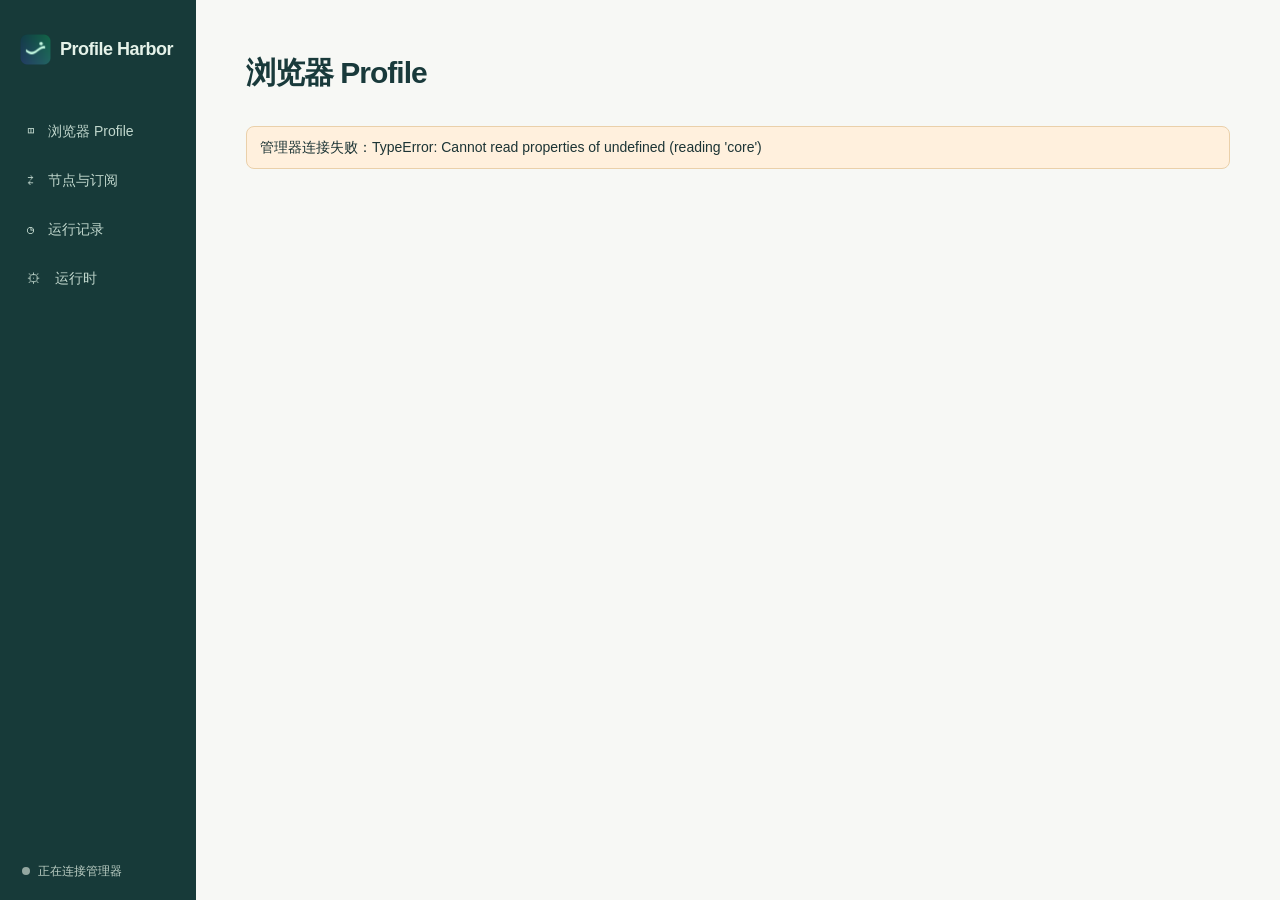
==== ui/index.html @ 551acddf "Ship macOS profile manager with verified proxy routing and isolated Chrome sessions" ====
<!doctype html>
<html lang="zh-CN">
  <head>
    <meta charset="utf-8" />
    <meta name="viewport" content="width=device-width,initial-scale=1" />
    <title>Profile Harbor</title>
    <link rel="stylesheet" href="style.css" />
    <script defer src="app.js"></script>
  </head>
  <body>
    <aside>
      <div class="brand">
        <img src="icon.png" alt="" /><strong>Profile Harbor</strong>
      </div>
      <nav aria-label="导航">
        <button data-nav="profiles">◫　浏览器 Profile</button
        ><button data-nav="nodes">⇄　节点与订阅</button
        ><button data-nav="history">◷　运行记录</button
        ><button data-nav="runtime">⚙　运行时</button>
      </nav>
      <div class="sidefoot">
        <i id="coreDot"></i><span id="coreLabel">正在连接管理器</span>
      </div>
    </aside>
    <main>
      <header>
        <div>
          <h1 id="title">浏览器 Profile</h1>
          <p id="subtitle"></p>
        </div>
        <div id="actions"></div>
      </header>
      <div id="notice" role="status" hidden></div>
      <section id="content" aria-live="polite"></section>
    </main>
    <dialog id="dialog">
      <form id="form">
        <div class="modalhead">
          <h2 id="dialogTitle"></h2>
          <button type="button" id="dismiss" class="close" aria-label="关闭">
            ×
          </button>
        </div>
        <div id="fields"></div>
        <p id="formError" role="alert" hidden></p>
        <footer>
          <button type="button" id="cancel">取消</button
          ><button type="submit" class="primary" id="submit">保存</button>
        </footer>
      </form>
    </dialog>
  </body>
</html>
---- ui/style.css ----
:root {
  color-scheme: light;
  font:
    14px/1.5 "Inter",
    -apple-system,
    BlinkMacSystemFont,
    "PingFang SC",
    sans-serif;
  color: #1c3435;
  background: #f7f8f5;
  --ink: #193a3b;
  --muted: #60716e;
  --line: #d6dfd8;
  --accent: #17675c;
}
* {
  box-sizing: border-box;
}
body {
  display: grid;
  grid-template-columns: 196px minmax(0, 1fr);
  margin: 0;
  min-height: 100vh;
}
aside {
  background: #173a39;
  color: #e5f2e9;
  padding: 34px 15px 20px;
  display: flex;
  flex-direction: column;
  position: sticky;
  top: 0;
  height: 100vh;
}
.brand {
  display: flex;
  align-items: center;
  gap: 9px;
  padding-left: 5px;
  font-size: 18px;
  letter-spacing: -0.5px;
}
.brand img {
  width: 31px;
}
nav {
  margin-top: 45px;
  display: grid;
  gap: 6px;
}
button,
input,
select,
textarea {
  font: inherit;
}
button {
  border: 1px solid var(--line);
  border-radius: 8px;
  padding: 7px 13px;
  background: #fff;
  color: var(--ink);
  cursor: pointer;
}
button:hover {
  background: #edf3ef;
}
button:focus-visible,
:is(input, select, textarea):focus-visible {
  outline: 3px solid #70b5a7;
  outline-offset: 2px;
}
button:disabled {
  opacity: 0.52;
  cursor: wait;
}
nav button {
  background: transparent;
  color: #c1d7cd;
  border: 0;
  text-align: left;
  padding: 11px 12px;
  border-radius: 7px;
}
nav button:hover,
nav button.active {
  background: #2c514d;
  color: #fff;
}
.sidefoot {
  margin-top: auto;
  color: #bccec4;
  display: flex;
  align-items: center;
  gap: 8px;
  font-size: 12px;
  padding-left: 7px;
}
i {
  width: 8px;
  height: 8px;
  display: inline-block;
  background: #93a7a0;
  border-radius: 100%;
}
i.on {
  background: #81dbac;
}
main {
  padding: clamp(25px, 4vw, 50px);
  min-width: 0;
}
header,
.row,
.modalhead,
footer,
.toolbar,
.cardhead {
  display: flex;
  align-items: center;
  justify-content: space-between;
  gap: 12px;
  flex-wrap: wrap;
}
header {
  align-items: flex-start;
  margin-bottom: 27px;
}
h1,
h2,
h3,
p {
  margin: 0;
}
h1 {
  font-size: 30px;
  letter-spacing: -1px;
  font-weight: 680;
  color: var(--ink);
}
h2 {
  font-size: 21px;
}
h3 {
  font-size: 16px;
}
.muted,
header p,
small,
.detail {
  color: var(--muted);
}
header p {
  margin-top: 4px;
}
#actions,
.rowactions {
  display: flex;
  gap: 7px;
  align-items: center;
  flex-wrap: wrap;
}
.primary {
  background: var(--accent);
  border-color: var(--accent);
  color: #fff;
  font-weight: 600;
}
.primary:hover {
  background: #12554c;
}
.danger {
  color: #a43f35;
}
.panel,
.card,
.empty {
  background: #fff;
  border: 1px solid var(--line);
  border-radius: 13px;
}
.panel,
.card {
  padding: 20px;
}
.card,
.panel {
  margin: 12px 0;
}
.cardhead {
  align-items: flex-start;
}
.identity {
  display: flex;
  align-items: center;
  gap: 12px;
}
.avatar {
  font-weight: 700;
  background: #dcece4;
  color: #225a48;
  border-radius: 10px;
  display: grid;
  place-items: center;
  width: 40px;
  height: 40px;
}
.identity small {
  display: block;
  margin-top: 2px;
}
.pill {
  background: #eff2ed;
  color: #566962;
  font-size: 12px;
  padding: 3px 9px;
  border-radius: 20px;
}
.Running {
  background: #d8f0df;
  color: #276640;
}
.Error,
.Paused {
  background: #f9e8cd;
  color: #875919;
}
.details {
  display: flex;
  gap: 24px;
  flex-wrap: wrap;
  margin: 16px 0;
  color: #364d48;
}
.detail {
  font-size: 12px;
  display: block;
}
.error,
#formError {
  color: #983d2a;
  white-space: pre-wrap;
}
.error {
  margin: 10px 0;
}
.empty {
  padding: 50px 20px;
  text-align: center;
}
.empty img {
  width: 54px;
  display: block;
  margin: 0 auto 14px;
}
.empty p {
  margin: 7px auto 17px;
  color: var(--muted);
  max-width: 420px;
}
.toolbar {
  margin: 10px 0;
}
.toolbar input {
  max-width: 320px;
}
input,
select,
textarea {
  width: 100%;
  border: 1px solid #bfcac2;
  border-radius: 7px;
  padding: 8px 10px;
  background: #fff;
  color: var(--ink);
}
textarea {
  font-family: ui-monospace, monospace;
  resize: vertical;
}
label {
  display: grid;
  gap: 6px;
  margin: 12px 0;
  font-weight: 550;
}
.pair {
  display: grid;
  grid-template-columns: 1fr 1fr;
  gap: 14px;
}
.panel p {
  margin: 8px 0 16px;
  overflow-wrap: anywhere;
}
.panel .row + .row {
  border-top: 1px solid var(--line);
  margin-top: 12px;
  padding-top: 12px;
}
.rowactions button {
  font-size: 13px;
  padding: 5px 10px;
}
.scroll {
  overflow: auto;
}
table {
  width: 100%;
  border-collapse: collapse;
  text-align: left;
  font-size: 13px;
}
td,
th {
  padding: 10px 8px;
  border-bottom: 1px solid var(--line);
}
th {
  font-weight: 550;
  color: var(--muted);
  white-space: nowrap;
}
.row span {
  overflow-wrap: anywhere;
}
#notice {
  background: #e6f1e9;
  border: 1px solid #bfd7c9;
  padding: 10px 13px;
  margin: 0 0 14px;
  border-radius: 8px;
  white-space: pre-wrap;
}
#notice.bad {
  background: #fff0dd;
  border-color: #ead0aa;
}
dialog {
  width: min(530px, 94vw);
  border: 1px solid var(--line);
  border-radius: 15px;
  padding: 23px;
  color: var(--ink);
  box-shadow: 0 20px 65px #102d3433;
  max-height: 88vh;
}
dialog::backdrop {
  background: #16343165;
}
.modalhead {
  margin-bottom: 16px;
}
.close {
  border: 0;
  background: none;
  font-size: 23px;
  padding: 0 5px;
}
footer {
  justify-content: flex-end;
  margin-top: 20px;
}
#formError {
  margin-top: 12px;
}
.hint {
  font-size: 12px;
  color: var(--muted);
}
[hidden] {
  display: none !important;
}
code {
  font-size: 12px;
  overflow-wrap: anywhere;
}
.tab {
  border: 0;
  background: transparent;
}
.tab.selected {
  background: #dfeae2;
}
hr {
  border: 0;
  border-top: 1px solid var(--line);
}
@media (max-width: 850px) {
  body {
    grid-template-columns: 165px minmax(0, 1fr);
  }
  main {
    padding: 22px;
  }
  .brand {
    font-size: 16px;
  }
  .details {
    gap: 15px;
  }
}
.check {
  width: auto;
}
details {
  margin-top: 12px;
}
summary {
  color: var(--accent);
  cursor: pointer;
}
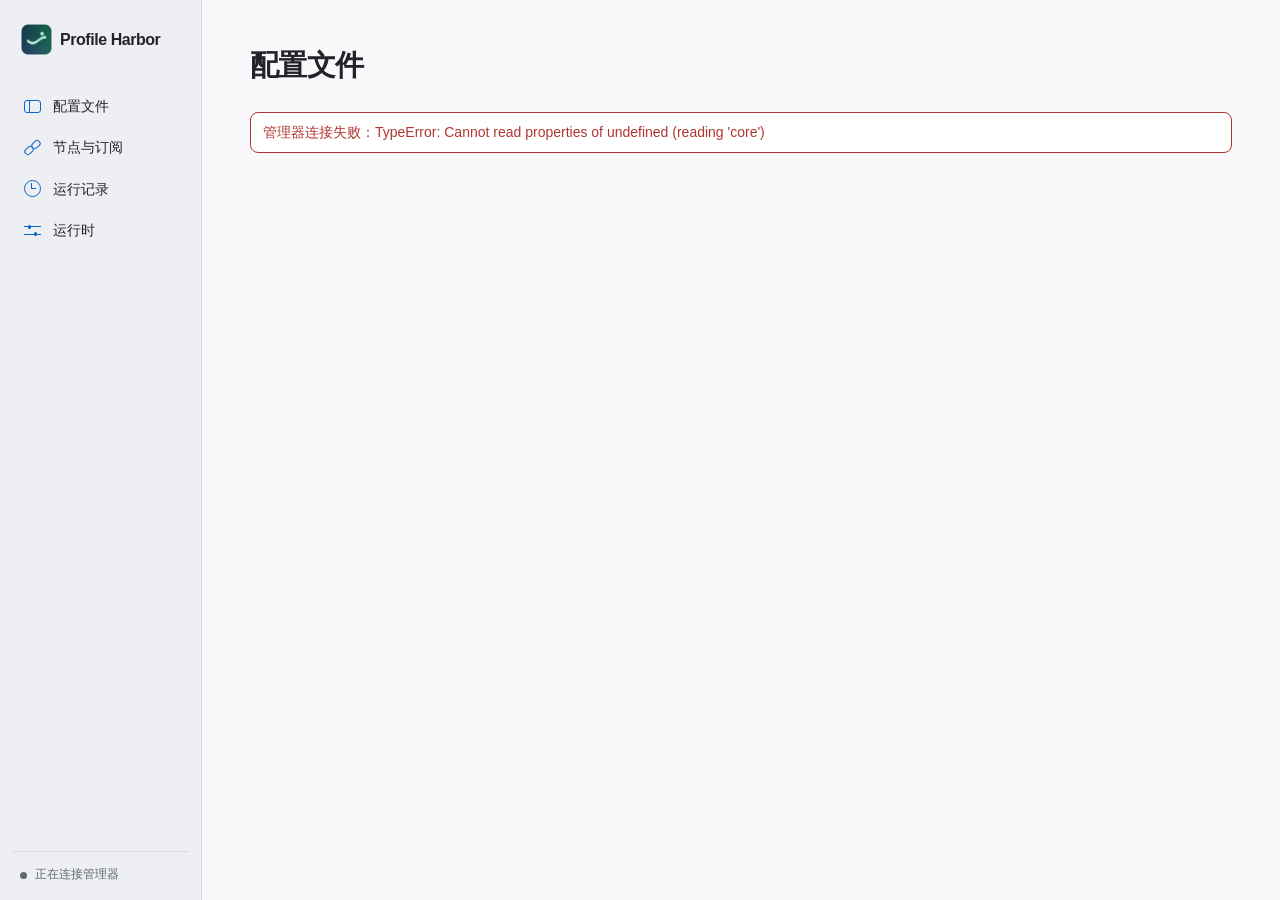
==== commit 18938f63: "Give the macOS manager a profile list with explicit exit IP and timezone" ====
--- a/ui/index.html
+++ b/ui/index.html
@@ -13,10 +13,10 @@
         <img src="icon.png" alt="" /><strong>Profile Harbor</strong>
       </div>
       <nav aria-label="导航">
-        <button data-nav="profiles">◫　浏览器 Profile</button
-        ><button data-nav="nodes">⇄　节点与订阅</button
-        ><button data-nav="history">◷　运行记录</button
-        ><button data-nav="runtime">⚙　运行时</button>
+        <button data-nav="profiles"><span class="nav-icon profiles-icon" aria-hidden="true"></span>配置文件</button>
+        <button data-nav="nodes"><span class="nav-icon nodes-icon" aria-hidden="true"></span>节点与订阅</button>
+        <button data-nav="history"><span class="nav-icon history-icon" aria-hidden="true"></span>运行记录</button>
+        <button data-nav="runtime"><span class="nav-icon runtime-icon" aria-hidden="true"></span>运行时</button>
       </nav>
       <div class="sidefoot">
         <i id="coreDot"></i><span id="coreLabel">正在连接管理器</span>
@@ -25,15 +25,15 @@
     <main>
       <header>
         <div>
-          <h1 id="title">浏览器 Profile</h1>
+          <h1 id="title">配置文件</h1>
           <p id="subtitle"></p>
         </div>
         <div id="actions"></div>
       </header>
       <div id="notice" role="status" hidden></div>
-      <section id="content" aria-live="polite"></section>
+      <section id="content" aria-labelledby="title"></section>
     </main>
-    <dialog id="dialog">
+    <dialog id="dialog" aria-labelledby="dialogTitle">
       <form id="form">
         <div class="modalhead">
           <h2 id="dialogTitle"></h2>
--- a/ui/style.css
+++ b/ui/style.css
@@ -1,412 +1,147 @@
 :root {
-  color-scheme: light;
-  font:
-    14px/1.5 "Inter",
-    -apple-system,
-    BlinkMacSystemFont,
-    "PingFang SC",
-    sans-serif;
-  color: #1c3435;
-  background: #f7f8f5;
-  --ink: #193a3b;
-  --muted: #60716e;
-  --line: #d6dfd8;
-  --accent: #17675c;
-}
-* {
-  box-sizing: border-box;
-}
-body {
-  display: grid;
-  grid-template-columns: 196px minmax(0, 1fr);
-  margin: 0;
-  min-height: 100vh;
-}
-aside {
-  background: #173a39;
-  color: #e5f2e9;
-  padding: 34px 15px 20px;
-  display: flex;
-  flex-direction: column;
-  position: sticky;
-  top: 0;
-  height: 100vh;
-}
-.brand {
-  display: flex;
-  align-items: center;
-  gap: 9px;
-  padding-left: 5px;
-  font-size: 18px;
-  letter-spacing: -0.5px;
-}
-.brand img {
-  width: 31px;
-}
-nav {
-  margin-top: 45px;
-  display: grid;
-  gap: 6px;
-}
-button,
-input,
-select,
-textarea {
-  font: inherit;
-}
-button {
-  border: 1px solid var(--line);
-  border-radius: 8px;
-  padding: 7px 13px;
-  background: #fff;
-  color: var(--ink);
-  cursor: pointer;
-}
-button:hover {
-  background: #edf3ef;
-}
-button:focus-visible,
-:is(input, select, textarea):focus-visible {
-  outline: 3px solid #70b5a7;
-  outline-offset: 2px;
-}
-button:disabled {
-  opacity: 0.52;
-  cursor: wait;
-}
-nav button {
-  background: transparent;
-  color: #c1d7cd;
-  border: 0;
-  text-align: left;
-  padding: 11px 12px;
-  border-radius: 7px;
-}
-nav button:hover,
-nav button.active {
-  background: #2c514d;
-  color: #fff;
-}
-.sidefoot {
-  margin-top: auto;
-  color: #bccec4;
-  display: flex;
-  align-items: center;
-  gap: 8px;
-  font-size: 12px;
-  padding-left: 7px;
-}
-i {
-  width: 8px;
-  height: 8px;
-  display: inline-block;
-  background: #93a7a0;
-  border-radius: 100%;
-}
-i.on {
-  background: #81dbac;
-}
-main {
-  padding: clamp(25px, 4vw, 50px);
-  min-width: 0;
-}
-header,
-.row,
-.modalhead,
-footer,
-.toolbar,
-.cardhead {
-  display: flex;
-  align-items: center;
-  justify-content: space-between;
-  gap: 12px;
-  flex-wrap: wrap;
-}
-header {
-  align-items: flex-start;
-  margin-bottom: 27px;
-}
-h1,
-h2,
-h3,
-p {
-  margin: 0;
-}
-h1 {
-  font-size: 30px;
-  letter-spacing: -1px;
-  font-weight: 680;
+  color-scheme: light dark;
+  font: 14px/1.48 -apple-system, BlinkMacSystemFont, "PingFang SC", sans-serif;
+  --ink: #22242a;
+  --muted: #616772;
+  --accent: #0867ca;
+  --primary: #0867ca;
+  --bg: #f9f9fb;
+  --sidebar: #eeeff3;
+  --surface: #fff;
+  --control: #fff;
+  --hover: #f0f1f5;
+  --selection: #dce7f8;
+  --line: #dadce2;
+  --rule: #e9eaee;
+  --good: #24724b;
+  --warn: #925900;
+  --bad: #b03632;
+  --shadow: 0 1px 2px #12203b0c;
+  background: var(--bg);
   color: var(--ink);
 }
-h2 {
-  font-size: 21px;
-}
-h3 {
-  font-size: 16px;
-}
-.muted,
-header p,
-small,
-.detail {
-  color: var(--muted);
-}
-header p {
-  margin-top: 4px;
-}
-#actions,
-.rowactions {
-  display: flex;
-  gap: 7px;
-  align-items: center;
-  flex-wrap: wrap;
-}
-.primary {
-  background: var(--accent);
-  border-color: var(--accent);
-  color: #fff;
-  font-weight: 600;
-}
-.primary:hover {
-  background: #12554c;
-}
-.danger {
-  color: #a43f35;
-}
-.panel,
-.card,
-.empty {
-  background: #fff;
-  border: 1px solid var(--line);
-  border-radius: 13px;
-}
-.panel,
-.card {
-  padding: 20px;
-}
-.card,
-.panel {
-  margin: 12px 0;
-}
-.cardhead {
-  align-items: flex-start;
-}
-.identity {
-  display: flex;
-  align-items: center;
-  gap: 12px;
-}
-.avatar {
-  font-weight: 700;
-  background: #dcece4;
-  color: #225a48;
-  border-radius: 10px;
-  display: grid;
-  place-items: center;
-  width: 40px;
-  height: 40px;
-}
-.identity small {
-  display: block;
-  margin-top: 2px;
-}
-.pill {
-  background: #eff2ed;
-  color: #566962;
-  font-size: 12px;
-  padding: 3px 9px;
-  border-radius: 20px;
-}
-.Running {
-  background: #d8f0df;
-  color: #276640;
-}
-.Error,
-.Paused {
-  background: #f9e8cd;
-  color: #875919;
-}
-.details {
-  display: flex;
-  gap: 24px;
-  flex-wrap: wrap;
-  margin: 16px 0;
-  color: #364d48;
-}
-.detail {
-  font-size: 12px;
-  display: block;
-}
-.error,
-#formError {
-  color: #983d2a;
-  white-space: pre-wrap;
-}
-.error {
-  margin: 10px 0;
-}
-.empty {
-  padding: 50px 20px;
-  text-align: center;
-}
-.empty img {
-  width: 54px;
-  display: block;
-  margin: 0 auto 14px;
-}
-.empty p {
-  margin: 7px auto 17px;
-  color: var(--muted);
-  max-width: 420px;
-}
-.toolbar {
-  margin: 10px 0;
-}
-.toolbar input {
-  max-width: 320px;
-}
-input,
-select,
-textarea {
-  width: 100%;
-  border: 1px solid #bfcac2;
-  border-radius: 7px;
-  padding: 8px 10px;
-  background: #fff;
-  color: var(--ink);
-}
-textarea {
-  font-family: ui-monospace, monospace;
-  resize: vertical;
-}
-label {
-  display: grid;
-  gap: 6px;
-  margin: 12px 0;
-  font-weight: 550;
-}
-.pair {
-  display: grid;
-  grid-template-columns: 1fr 1fr;
-  gap: 14px;
-}
-.panel p {
-  margin: 8px 0 16px;
-  overflow-wrap: anywhere;
-}
-.panel .row + .row {
-  border-top: 1px solid var(--line);
-  margin-top: 12px;
-  padding-top: 12px;
-}
-.rowactions button {
-  font-size: 13px;
-  padding: 5px 10px;
-}
-.scroll {
-  overflow: auto;
-}
-table {
-  width: 100%;
-  border-collapse: collapse;
-  text-align: left;
-  font-size: 13px;
-}
-td,
-th {
-  padding: 10px 8px;
-  border-bottom: 1px solid var(--line);
-}
-th {
-  font-weight: 550;
-  color: var(--muted);
-  white-space: nowrap;
-}
-.row span {
-  overflow-wrap: anywhere;
-}
-#notice {
-  background: #e6f1e9;
-  border: 1px solid #bfd7c9;
-  padding: 10px 13px;
-  margin: 0 0 14px;
-  border-radius: 8px;
-  white-space: pre-wrap;
-}
-#notice.bad {
-  background: #fff0dd;
-  border-color: #ead0aa;
-}
-dialog {
-  width: min(530px, 94vw);
-  border: 1px solid var(--line);
-  border-radius: 15px;
-  padding: 23px;
-  color: var(--ink);
-  box-shadow: 0 20px 65px #102d3433;
-  max-height: 88vh;
-}
-dialog::backdrop {
-  background: #16343165;
-}
-.modalhead {
-  margin-bottom: 16px;
-}
-.close {
-  border: 0;
-  background: none;
-  font-size: 23px;
-  padding: 0 5px;
-}
-footer {
-  justify-content: flex-end;
-  margin-top: 20px;
-}
-#formError {
-  margin-top: 12px;
-}
-.hint {
-  font-size: 12px;
-  color: var(--muted);
-}
-[hidden] {
-  display: none !important;
-}
-code {
-  font-size: 12px;
-  overflow-wrap: anywhere;
-}
-.tab {
-  border: 0;
-  background: transparent;
-}
-.tab.selected {
-  background: #dfeae2;
-}
-hr {
-  border: 0;
-  border-top: 1px solid var(--line);
-}
-@media (max-width: 850px) {
-  body {
-    grid-template-columns: 165px minmax(0, 1fr);
-  }
-  main {
-    padding: 22px;
-  }
-  .brand {
-    font-size: 16px;
-  }
-  .details {
-    gap: 15px;
+@media (prefers-color-scheme: dark) {
+  :root {
+    --ink: #f0f0f3; --muted: #adaeb8; --accent: #80b9ff; --primary: #1c60ad;
+    --bg: #202125; --sidebar: #26272c; --surface: #2b2c31; --control: #35363c;
+    --hover: #3b3d45; --selection: #334661; --line: #4a4b54; --rule: #414249;
+    --good: #88d4a7; --warn: #efbf73; --bad: #ff9992; --shadow: none;
   }
 }
-.check {
-  width: auto;
+* { box-sizing: border-box; }
+body { display: grid; grid-template-columns: 202px minmax(0,1fr); min-height: 100vh; margin: 0; }
+aside { position: sticky; top: 0; height: 100vh; padding: 24px 12px 16px; display: flex; flex-direction: column; background: var(--sidebar); border-right: 1px solid var(--line); }
+.brand, nav button, .sidefoot, .identity, .profile-controls, .pill, .rowactions, #actions { display: flex; align-items: center; }
+.brand { gap: 8px; padding: 0 9px; font-size: 16px; letter-spacing: -.45px; }
+.brand img { width: 31px; height: 31px; }
+nav { display: grid; gap: 3px; margin-top: 32px; }
+button, input, select, textarea { font: inherit; color: inherit; }
+button, .more summary { background: var(--control); border: 1px solid var(--line); border-radius: 7px; box-shadow: var(--shadow); padding: 5px 12px; line-height: 1.45; cursor: pointer; }
+button:hover, .more summary:hover { background: var(--hover); }
+button:disabled { opacity: .55; cursor: wait; }
+:focus-visible { outline: 3px solid var(--accent); outline-offset: 2px; }
+nav button { gap: 12px; padding: 9px 12px; background: transparent; border: 0; box-shadow: none; text-align: left; }
+nav button.active { background: var(--selection); font-weight: 600; }
+.nav-icon { position: relative; display: inline-block; width: 17px; height: 17px; color: var(--accent); flex: none; }
+.nav-icon::after, .nav-icon::before { content: ""; position: absolute; }
+.profiles-icon::before { inset: 2px 0; border: 1.6px solid; border-radius: 3px; }
+.profiles-icon::after { left: 5px; top: 3px; bottom: 3px; border-left: 1.5px solid; }
+.nodes-icon::before, .nodes-icon::after { width: 8px; height: 5px; border: 1.6px solid; border-radius: 4px; transform: rotate(-42deg); }
+.nodes-icon::before { top: 2px; right: 0; }
+.nodes-icon::after { bottom: 2px; left: 0; }
+.history-icon { border: 1.6px solid; border-radius: 50%; }
+.history-icon::before { left: 6px; top: 2px; width: 4px; height: 5px; border-left: 1.5px solid; border-bottom: 1.5px solid; }
+.runtime-icon::before { inset: 4px 0; border-block: 1.5px solid; }
+.runtime-icon::after { height: 4px; width: 3px; top: 3px; left: 4px; background: currentColor; box-shadow: 6px 7px currentColor; border-radius: 2px; }
+.sidefoot { margin-top: auto; gap: 8px; padding: 14px 8px 0; border-top: 1px solid var(--line); font-size: 12px; color: var(--muted); }
+#coreDot, .pill::before { width: 7px; height: 7px; border-radius: 50%; background: currentColor; }
+#coreDot.on { color: var(--good); }
+main { width: 100%; max-width: 1200px; min-width: 0; margin-inline: auto; padding: clamp(26px,4vw,48px); }
+header, .row, .modalhead, footer, .toolbar, .cardhead { display: flex; align-items: center; justify-content: space-between; gap: 12px; flex-wrap: wrap; }
+header { margin-bottom: 24px; }
+h1, h2, h3, p, dl, dd { margin: 0; }
+h1 { font-size: 29px; line-height: 1.2; letter-spacing: -.7px; }
+h2 { font-size: 20px; }
+h3 { font-size: 16px; font-weight: 620; overflow-wrap: anywhere; }
+header p { margin-top: 5px; font-size: 13px; }
+.muted, header p, small, dt, .detail, .hint { color: var(--muted); }
+.rowactions, #actions { gap: 7px; flex-wrap: wrap; }
+.primary { background: var(--primary); border-color: transparent; color: white; font-weight: 550; }
+.primary:hover { background: var(--primary); filter: brightness(1.1); }
+.danger, .error, #formError { color: var(--bad); }
+.panel, #cards, .empty { background: var(--surface); border: 1px solid var(--line); border-radius: 12px; box-shadow: var(--shadow); }
+.panel { padding: 19px; margin: 12px 0; }
+#cards > .empty { border: 0; box-shadow: none; }
+.profile-row { display: grid; grid-template-columns: minmax(0,1fr) auto; align-items: center; gap: 14px 12px; padding: 19px 22px; }
+.profile-row + .profile-row { border-top: 1px solid var(--rule); }
+.cardhead { grid-area: 1 / 1; justify-content: flex-start; gap: 8px 14px; }
+.identity { min-width: 0; gap: 10px; }
+.identity small { display: block; overflow-wrap: anywhere; }
+.avatar { flex: none; display: grid; place-items: center; width: 37px; height: 37px; background: var(--selection); color: var(--accent); border-radius: 10px; font-size: 17px; font-weight: 600; }
+.pill { gap: 5px; color: var(--muted); font-size: 12px; white-space: nowrap; }
+.pill::before { content: ""; width: 6px; height: 6px; }
+.Running { color: var(--good); }
+.Error, .Paused { color: var(--warn); }
+.profile-controls { grid-area: 1 / 2; align-self: start; gap: 6px; }
+.profile-controls button, .more summary { font-size: 13px; }
+.launch { color: var(--accent); font-weight: 600; }
+.network-fields { grid-column: 1/-1; display: grid; grid-template-columns: minmax(0,1.25fr) minmax(0,1fr); margin-left: 47px; gap: 16px; }
+.network-fields dt { font-size: 12px; margin-bottom: 2px; }
+.network-fields dd { font: 500 14px/1.5 ui-monospace, "SFMono-Regular", monospace; overflow-wrap: anywhere; user-select: text; }
+.network-fields .pending { color: var(--muted); font-family: inherit; font-weight: 400; }
+.profile-metrics, .profile-row .error { grid-column: 1/-1; margin-left: 47px; }
+.more { position: relative; margin: 0; }
+.more summary { display: grid; place-items: center; list-style: none; width: 32px; height: 30px; padding: 0; font-size: 0; }
+.more summary::-webkit-details-marker { display: none; }
+.more summary::after { content: "•••"; font-size: 11px; letter-spacing: 1px; color: var(--muted); }
+.more[open] .rowactions { position: absolute; z-index: 3; top: calc(100% + 4px); right: 0; display: grid; gap: 1px; min-width: 132px; padding: 4px; background: var(--surface); border: 1px solid var(--line); border-radius: 9px; box-shadow: 0 5px 20px #0002; }
+.more button { text-align: left; border: 0; background: transparent; box-shadow: none; }
+.more button:hover { background: var(--hover); }
+.details { display: flex; flex-wrap: wrap; gap: 22px; margin-top: 12px; }
+.detail { display: block; font-size: 12px; }
+.error, #formError, #notice { white-space: pre-wrap; overflow-wrap: anywhere; }
+.empty { text-align: center; padding: 46px 20px; }
+.empty img { display: block; width: 48px; margin: 0 auto 13px; }
+.empty p { margin: 7px auto 15px; max-width: 420px; color: var(--muted); }
+.toolbar { margin: 12px 0; }
+.search-box { margin: 0; position: relative; width: min(255px,100%); }
+.search-box::before { content: ""; position: absolute; left: 11px; top: 9px; width: 8px; height: 8px; border: 1.5px solid var(--muted); border-radius: 50%; pointer-events: none; }
+.search-box::after { content: ""; position: absolute; left: 20px; top: 19px; width: 5px; border-bottom: 1.5px solid var(--muted); transform: rotate(45deg); pointer-events: none; }
+input, select, textarea { width: 100%; min-width: 0; border: 1px solid var(--line); background: var(--control); border-radius: 7px; padding: 6px 9px; }
+input[type=search] { appearance: none; padding-left: 32px; font-weight: 400; }
+textarea, code { font-family: ui-monospace, monospace; }
+textarea { resize: vertical; }
+label { display: grid; gap: 5px; margin: 12px 0; font-weight: 550; }
+.pair { display: grid; grid-template-columns: repeat(2,minmax(0,1fr)); gap: 14px; }
+.panel p { margin: 8px 0 16px; overflow-wrap: anywhere; }
+.panel .row + .row { border-top: 1px solid var(--rule); margin-top: 12px; padding-top: 12px; }
+.rowactions button { font-size: 13px; }
+.scroll { overflow: auto; }
+table { width: 100%; border-collapse: collapse; text-align: left; font-size: 13px; }
+td, th { padding: 10px 8px; border-bottom: 1px solid var(--rule); }
+th { color: var(--muted); font-weight: 550; white-space: nowrap; }
+.row span, code { overflow-wrap: anywhere; }
+#notice { background: var(--selection); border-radius: 8px; padding: 9px 12px; margin-bottom: 13px; }
+#notice.bad { color: var(--bad); background: var(--surface); border: 1px solid currentColor; }
+dialog { width: min(500px,94vw); max-height: 88vh; border: 1px solid var(--line); background: var(--surface); color: var(--ink); border-radius: 14px; padding: 22px; box-shadow: 0 16px 60px #0003; }
+dialog::backdrop { background: #14182548; }
+.modalhead { margin-bottom: 15px; }
+.close { border: 0; background: transparent; box-shadow: none; font-size: 22px; color: var(--muted); padding: 0 6px; }
+footer { justify-content: flex-end; margin-top: 20px; }
+#formError, details { margin-top: 12px; }
+.hint, code { font-size: 12px; }
+[hidden] { display: none !important; }
+.tab { border: 0; box-shadow: none; background: transparent; }
+.tab.selected { background: var(--selection); color: var(--accent); }
+hr { border: 0; border-top: 1px solid var(--line); }
+.check { width: auto; }
+summary { color: var(--accent); cursor: pointer; }
+#manual { border: 0; padding: 0; margin: 0; min-width: 0; }
+@media (max-width: 850px) {
+  body { grid-template-columns: 166px minmax(0,1fr); }
+  main { padding: 24px; }
+  .brand { font-size: 14px; padding-inline: 2px; gap: 6px; white-space: nowrap; }
+  .brand img { width: 26px; height: 26px; }
+  .profile-row { padding: 15px; }
+  .network-fields, .profile-metrics, .profile-row .error { margin-left: 0; }
 }
-details {
-  margin-top: 12px;
-}
-summary {
-  color: var(--accent);
-  cursor: pointer;
-}
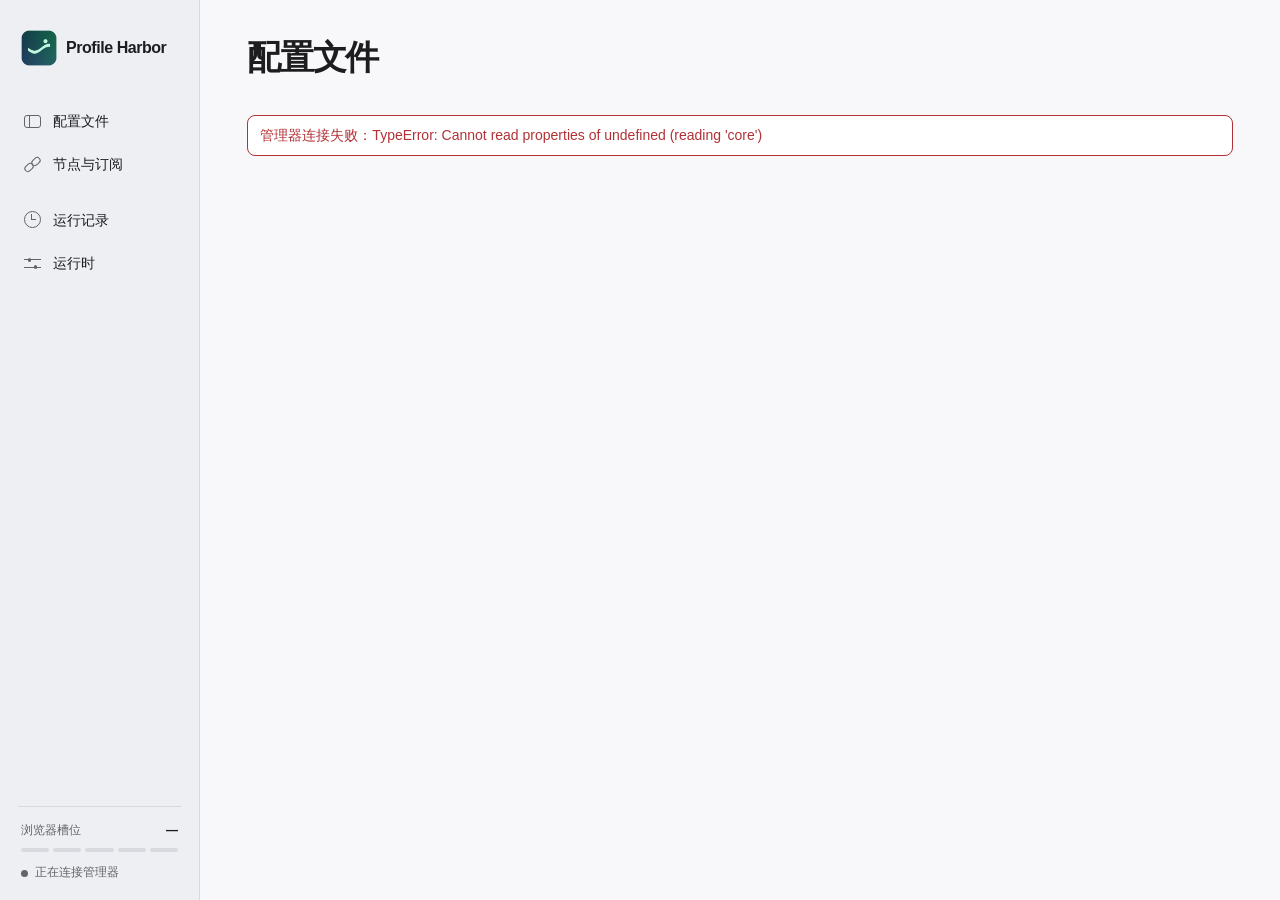
==== commit 738b49b7: "Remove Obscura and redesign the Chrome profile manager" ====
--- a/ui/index.html
+++ b/ui/index.html
@@ -19,7 +19,9 @@
         <button data-nav="runtime"><span class="nav-icon runtime-icon" aria-hidden="true"></span>运行时</button>
       </nav>
       <div class="sidefoot">
-        <i id="coreDot"></i><span id="coreLabel">正在连接管理器</span>
+        <div class="capacity"><span>浏览器槽位</span><strong id="slotCount">—</strong></div>
+        <div id="slotMeter" aria-hidden="true"><i></i><i></i><i></i><i></i><i></i></div>
+        <div class="core-state"><i id="coreDot"></i><span id="coreLabel">正在连接管理器</span></div>
       </div>
     </aside>
     <main>
--- a/ui/style.css
+++ b/ui/style.css
@@ -1,47 +1,38 @@
 :root {
   color-scheme: light dark;
   font: 14px/1.48 -apple-system, BlinkMacSystemFont, "PingFang SC", sans-serif;
-  --ink: #22242a;
-  --muted: #616772;
-  --accent: #0867ca;
-  --primary: #0867ca;
-  --bg: #f9f9fb;
-  --sidebar: #eeeff3;
-  --surface: #fff;
-  --control: #fff;
-  --hover: #f0f1f5;
-  --selection: #dce7f8;
-  --line: #dadce2;
-  --rule: #e9eaee;
-  --good: #24724b;
-  --warn: #925900;
-  --bad: #b03632;
-  --shadow: 0 1px 2px #12203b0c;
-  background: var(--bg);
-  color: var(--ink);
+  --ink: #1d1d1f; --muted: #62646b; --accent: #0065c8; --primary: #006bd6;
+  --bg: #f8f8fa; --sidebar: #eeeff2; --surface: #fff; --control: #fff;
+  --inset: #f5f5f7; --hover: #e8e9ed; --selection: #e4efff;
+  --line: #d8d9de; --rule: #e9eaee; --good: #23694a; --warn: #895308; --bad: #b23135;
+  --shadow: 0 1px 2px #171d2a08, 0 4px 12px #171d2a04;
+  background: var(--bg); color: var(--ink); font-optical-sizing: auto;
 }
 @media (prefers-color-scheme: dark) {
   :root {
-    --ink: #f0f0f3; --muted: #adaeb8; --accent: #80b9ff; --primary: #1c60ad;
-    --bg: #202125; --sidebar: #26272c; --surface: #2b2c31; --control: #35363c;
-    --hover: #3b3d45; --selection: #334661; --line: #4a4b54; --rule: #414249;
-    --good: #88d4a7; --warn: #efbf73; --bad: #ff9992; --shadow: none;
+    --ink: #f5f5f7; --muted: #abadb5; --accent: #77baff; --primary: #1467bd;
+    --bg: #19191b; --sidebar: #222225; --surface: #29292c; --control: #323236;
+    --inset: #222225; --hover: #3c3c40; --selection: #273e59;
+    --line: #454549; --rule: #3a3a3d; --good: #88d6aa; --warn: #eec47f; --bad: #ff989a;
+    --shadow: 0 1px 3px #0002;
   }
 }
 * { box-sizing: border-box; }
-body { display: grid; grid-template-columns: 202px minmax(0,1fr); min-height: 100vh; margin: 0; }
-aside { position: sticky; top: 0; height: 100vh; padding: 24px 12px 16px; display: flex; flex-direction: column; background: var(--sidebar); border-right: 1px solid var(--line); }
+body { display: grid; grid-template-columns: 200px minmax(0,1fr); min-height: 100vh; margin: 0; }
+aside { position: sticky; top: 0; height: 100vh; padding: 30px 12px 18px; display: flex; flex-direction: column; background: var(--sidebar); border-right: 1px solid var(--line); }
 .brand, nav button, .sidefoot, .identity, .profile-controls, .pill, .rowactions, #actions { display: flex; align-items: center; }
-.brand { gap: 8px; padding: 0 9px; font-size: 16px; letter-spacing: -.45px; }
-.brand img { width: 31px; height: 31px; }
-nav { display: grid; gap: 3px; margin-top: 32px; }
+.brand { gap: 9px; padding: 0 9px; font-size: 16px; letter-spacing: -.45px; }
+.brand img { width: 36px; height: 36px; }
+nav { display: grid; gap: 5px; margin-top: 36px; }
 button, input, select, textarea { font: inherit; color: inherit; }
 button, .more summary { background: var(--control); border: 1px solid var(--line); border-radius: 7px; box-shadow: var(--shadow); padding: 5px 12px; line-height: 1.45; cursor: pointer; }
 button:hover, .more summary:hover { background: var(--hover); }
 button:disabled { opacity: .55; cursor: wait; }
 :focus-visible { outline: 3px solid var(--accent); outline-offset: 2px; }
 nav button { gap: 12px; padding: 9px 12px; background: transparent; border: 0; box-shadow: none; text-align: left; }
-nav button.active { background: var(--selection); font-weight: 600; }
+nav button.active { background: var(--surface); color: var(--ink); font-weight: 600; box-shadow: var(--shadow); }
+nav button:not(.active) .nav-icon { color: var(--muted); }
+nav button:nth-child(3) { margin-top: 12px; }
 .nav-icon { position: relative; display: inline-block; width: 17px; height: 17px; color: var(--accent); flex: none; }
 .nav-icon::after, .nav-icon::before { content: ""; position: absolute; }
 .profiles-icon::before { inset: 2px 0; border: 1.6px solid; border-radius: 3px; }
@@ -53,45 +44,58 @@
 .history-icon::before { left: 6px; top: 2px; width: 4px; height: 5px; border-left: 1.5px solid; border-bottom: 1.5px solid; }
 .runtime-icon::before { inset: 4px 0; border-block: 1.5px solid; }
 .runtime-icon::after { height: 4px; width: 3px; top: 3px; left: 4px; background: currentColor; box-shadow: 6px 7px currentColor; border-radius: 2px; }
-.sidefoot { margin-top: auto; gap: 8px; padding: 14px 8px 0; border-top: 1px solid var(--line); font-size: 12px; color: var(--muted); }
+.sidefoot { display: grid; gap: 9px; margin: auto 6px 0; padding: 15px 3px 0; border-top: 1px solid var(--line); font-size: 12px; color: var(--muted); }
+.capacity, .core-state { display: flex; align-items: center; }
+.capacity { justify-content: space-between; }
+.capacity strong { color: var(--ink); font-variant-numeric: tabular-nums; }
+#slotMeter { display: grid; grid-template-columns: repeat(5,1fr); gap: 4px; }
+#slotMeter i { height: 4px; background: var(--line); border-radius: 4px; }
+#slotMeter .used { background: var(--accent); }
+.core-state { gap: 7px; margin-top: 3px; }
 #coreDot, .pill::before { width: 7px; height: 7px; border-radius: 50%; background: currentColor; }
 #coreDot.on { color: var(--good); }
-main { width: 100%; max-width: 1200px; min-width: 0; margin-inline: auto; padding: clamp(26px,4vw,48px); }
+main { width: 100%; max-width: 1200px; min-width: 0; margin-inline: auto; padding: 38px clamp(24px,3.7vw,48px); }
 header, .row, .modalhead, footer, .toolbar, .cardhead { display: flex; align-items: center; justify-content: space-between; gap: 12px; flex-wrap: wrap; }
-header { margin-bottom: 24px; }
+header { margin-bottom: 30px; }
 h1, h2, h3, p, dl, dd { margin: 0; }
-h1 { font-size: 29px; line-height: 1.2; letter-spacing: -.7px; }
+h1 { font-size: 34px; font-weight: 650; line-height: 1.16; letter-spacing: -1.3px; }
 h2 { font-size: 20px; }
 h3 { font-size: 16px; font-weight: 620; overflow-wrap: anywhere; }
-header p { margin-top: 5px; font-size: 13px; }
+header p { margin-top: 8px; font-size: 13px; }
 .muted, header p, small, dt, .detail, .hint { color: var(--muted); }
 .rowactions, #actions { gap: 7px; flex-wrap: wrap; }
-.primary { background: var(--primary); border-color: transparent; color: white; font-weight: 550; }
+.primary { border-radius: 99px; padding: 7px 16px; background: var(--primary); border-color: transparent; color: white; font-weight: 550; }
 .primary:hover { background: var(--primary); filter: brightness(1.1); }
 .danger, .error, #formError { color: var(--bad); }
-.panel, #cards, .empty { background: var(--surface); border: 1px solid var(--line); border-radius: 12px; box-shadow: var(--shadow); }
-.panel { padding: 19px; margin: 12px 0; }
-#cards > .empty { border: 0; box-shadow: none; }
-.profile-row { display: grid; grid-template-columns: minmax(0,1fr) auto; align-items: center; gap: 14px 12px; padding: 19px 22px; }
-.profile-row + .profile-row { border-top: 1px solid var(--rule); }
-.cardhead { grid-area: 1 / 1; justify-content: flex-start; gap: 8px 14px; }
-.identity { min-width: 0; gap: 10px; }
-.identity small { display: block; overflow-wrap: anywhere; }
-.avatar { flex: none; display: grid; place-items: center; width: 37px; height: 37px; background: var(--selection); color: var(--accent); border-radius: 10px; font-size: 17px; font-weight: 600; }
-.pill { gap: 5px; color: var(--muted); font-size: 12px; white-space: nowrap; }
+.panel, .profile-row, .empty { background: var(--surface); border: 1px solid var(--rule); border-radius: 18px; box-shadow: var(--shadow); }
+.panel { padding: 22px 24px; margin: 14px 0; }
+#cards { display: grid; grid-template-columns: repeat(auto-fit,minmax(min(100%,320px),1fr)); align-items: start; gap: 14px; }
+#cards > .empty { grid-column: 1/-1; }
+.profile-row { display: grid; padding: 20px; gap: 16px; min-width: 0; }
+.cardhead { flex-wrap: nowrap; align-items: flex-start; }
+.identity { min-width: 0; gap: 12px; }
+.identity h3 { font-size: 17px; line-height: 1.35; letter-spacing: -.25px; }
+.identity small { display: block; margin-top: 2px; overflow-wrap: anywhere; font-size: 12px; }
+.avatar { flex: none; display: grid; place-items: center; width: 42px; height: 42px; background: var(--selection); color: var(--accent); border-radius: 13px; font-size: 19px; font-weight: 600; }
+.network-fields { display: grid; gap: 12px; padding: 13px 15px; border-radius: 11px; background: var(--inset); }
+.network-fields > div { display: grid; grid-template-columns: minmax(72px, auto) 1fr; gap: 10px; align-items: baseline; }
+.network-fields dt { font-size: 12px; }
+.network-fields dd { font: 500 13px/1.45 ui-monospace, "SFMono-Regular", monospace; overflow-wrap: anywhere; user-select: text; text-align: right; }
+.network-fields .pending { color: var(--muted); font-family: inherit; font-weight: 400; }
+.profile-controls { justify-content: space-between; gap: 8px; min-height: 37px; }
+.profile-health { display: grid; gap: 2px; min-width: 0; }
+.pill { gap: 6px; color: var(--muted); font-size: 12px; }
 .pill::before { content: ""; width: 6px; height: 6px; }
 .Running { color: var(--good); }
 .Error, .Paused { color: var(--warn); }
-.profile-controls { grid-area: 1 / 2; align-self: start; gap: 6px; }
-.profile-controls button, .more summary { font-size: 13px; }
-.launch { color: var(--accent); font-weight: 600; }
-.network-fields { grid-column: 1/-1; display: grid; grid-template-columns: minmax(0,1.25fr) minmax(0,1fr); margin-left: 47px; gap: 16px; }
-.network-fields dt { font-size: 12px; margin-bottom: 2px; }
-.network-fields dd { font: 500 14px/1.5 ui-monospace, "SFMono-Regular", monospace; overflow-wrap: anywhere; user-select: text; }
-.network-fields .pending { color: var(--muted); font-family: inherit; font-weight: 400; }
-.profile-metrics, .profile-row .error { grid-column: 1/-1; margin-left: 47px; }
+.launch, .stop-profile { display: inline-flex; align-items: center; gap: 7px; border-radius: 20px; font-size: 13px; padding: 4px 13px; font-weight: 550; box-shadow: none; }
+.launch { background: var(--selection); color: var(--accent); border-color: transparent; }
+.launch::before { content: ""; border-block: 4px solid transparent; border-left: 6px solid currentColor; }
+.stop-profile::before { content: ""; width: 7px; height: 7px; border-radius: 1px; background: currentColor; }
+.profile-metrics { font-size: 12px; font-variant-numeric: tabular-nums; }
+.profile-row .error { padding-top: 10px; border-top: 1px solid var(--rule); }
 .more { position: relative; margin: 0; }
-.more summary { display: grid; place-items: center; list-style: none; width: 32px; height: 30px; padding: 0; font-size: 0; }
+.more summary { display: grid; place-items: center; list-style: none; width: 28px; height: 28px; padding: 0; font-size: 0; background: var(--inset); border: 0; border-radius: 50%; box-shadow: none; }
 .more summary::-webkit-details-marker { display: none; }
 .more summary::after { content: "•••"; font-size: 11px; letter-spacing: 1px; color: var(--muted); }
 .more[open] .rowactions { position: absolute; z-index: 3; top: calc(100% + 4px); right: 0; display: grid; gap: 1px; min-width: 132px; padding: 4px; background: var(--surface); border: 1px solid var(--line); border-radius: 9px; box-shadow: 0 5px 20px #0002; }
@@ -100,11 +104,16 @@
 .details { display: flex; flex-wrap: wrap; gap: 22px; margin-top: 12px; }
 .detail { display: block; font-size: 12px; }
 .error, #formError, #notice { white-space: pre-wrap; overflow-wrap: anywhere; }
-.empty { text-align: center; padding: 46px 20px; }
+.empty { text-align: center; padding: 58px 20px; }
 .empty img { display: block; width: 48px; margin: 0 auto 13px; }
 .empty p { margin: 7px auto 15px; max-width: 420px; color: var(--muted); }
-.toolbar { margin: 12px 0; }
-.search-box { margin: 0; position: relative; width: min(255px,100%); }
+.toolbar { margin: 15px 0; }
+.segments { display: inline-flex; padding: 3px; border: 1px solid var(--rule); border-radius: 10px; background: var(--inset); }
+.segments button { border: 0; padding: 4px 13px; font-size: 13px; background: transparent; box-shadow: none; color: var(--muted); }
+.segments button[aria-pressed=true], .segments button.selected { border-radius: 7px; background: var(--surface); box-shadow: 0 1px 4px #0002; color: var(--ink); font-weight: 600; }
+.segments button:hover { color: var(--ink); }
+.profile-toolbar { margin-bottom: 16px; }
+.search-box { margin: 0; position: relative; width: min(205px,100%); }
 .search-box::before { content: ""; position: absolute; left: 11px; top: 9px; width: 8px; height: 8px; border: 1.5px solid var(--muted); border-radius: 50%; pointer-events: none; }
 .search-box::after { content: ""; position: absolute; left: 20px; top: 19px; width: 5px; border-bottom: 1.5px solid var(--muted); transform: rotate(45deg); pointer-events: none; }
 input, select, textarea { width: 100%; min-width: 0; border: 1px solid var(--line); background: var(--control); border-radius: 7px; padding: 6px 9px; }
@@ -123,7 +132,7 @@
 .row span, code { overflow-wrap: anywhere; }
 #notice { background: var(--selection); border-radius: 8px; padding: 9px 12px; margin-bottom: 13px; }
 #notice.bad { color: var(--bad); background: var(--surface); border: 1px solid currentColor; }
-dialog { width: min(500px,94vw); max-height: 88vh; border: 1px solid var(--line); background: var(--surface); color: var(--ink); border-radius: 14px; padding: 22px; box-shadow: 0 16px 60px #0003; }
+dialog { width: min(500px,94vw); max-height: 88vh; border: 1px solid var(--line); background: var(--surface); color: var(--ink); border-radius: 20px; padding: 24px; box-shadow: 0 16px 60px #0003; }
 dialog::backdrop { background: #14182548; }
 .modalhead { margin-bottom: 15px; }
 .close { border: 0; background: transparent; box-shadow: none; font-size: 22px; color: var(--muted); padding: 0 6px; }
@@ -143,5 +152,21 @@
   .brand { font-size: 14px; padding-inline: 2px; gap: 6px; white-space: nowrap; }
   .brand img { width: 26px; height: 26px; }
   .profile-row { padding: 15px; }
-  .network-fields, .profile-metrics, .profile-row .error { margin-left: 0; }
+  .profile-row { gap: 14px; }
 }
+
+@media (min-width: 900px) {
+  .profile-row:only-child .network-fields { grid-template-columns: repeat(2,minmax(0,1fr)); gap: 20px; padding: 16px 20px; }
+  .profile-row:only-child .network-fields > div { display: block; }
+  .profile-row:only-child .network-fields dd { text-align: left; margin-top: 4px; font-size: 15px; }
+}
+@media (max-width: 630px) {
+  body { grid-template-columns: 1fr; }
+  aside { position: static; height: auto; padding: 10px; border: 0; }
+  .brand, .sidefoot { display: none; }
+  nav { display: flex; flex-wrap: wrap; gap: 2px; margin: 0; }
+  nav button { gap: 5px; font-size: 12px; padding: 6px; }
+  nav button:nth-child(3) { margin-top: 0; }
+  main { padding: 18px; }
+  .pair { grid-template-columns: 1fr; gap: 0; }
+}
